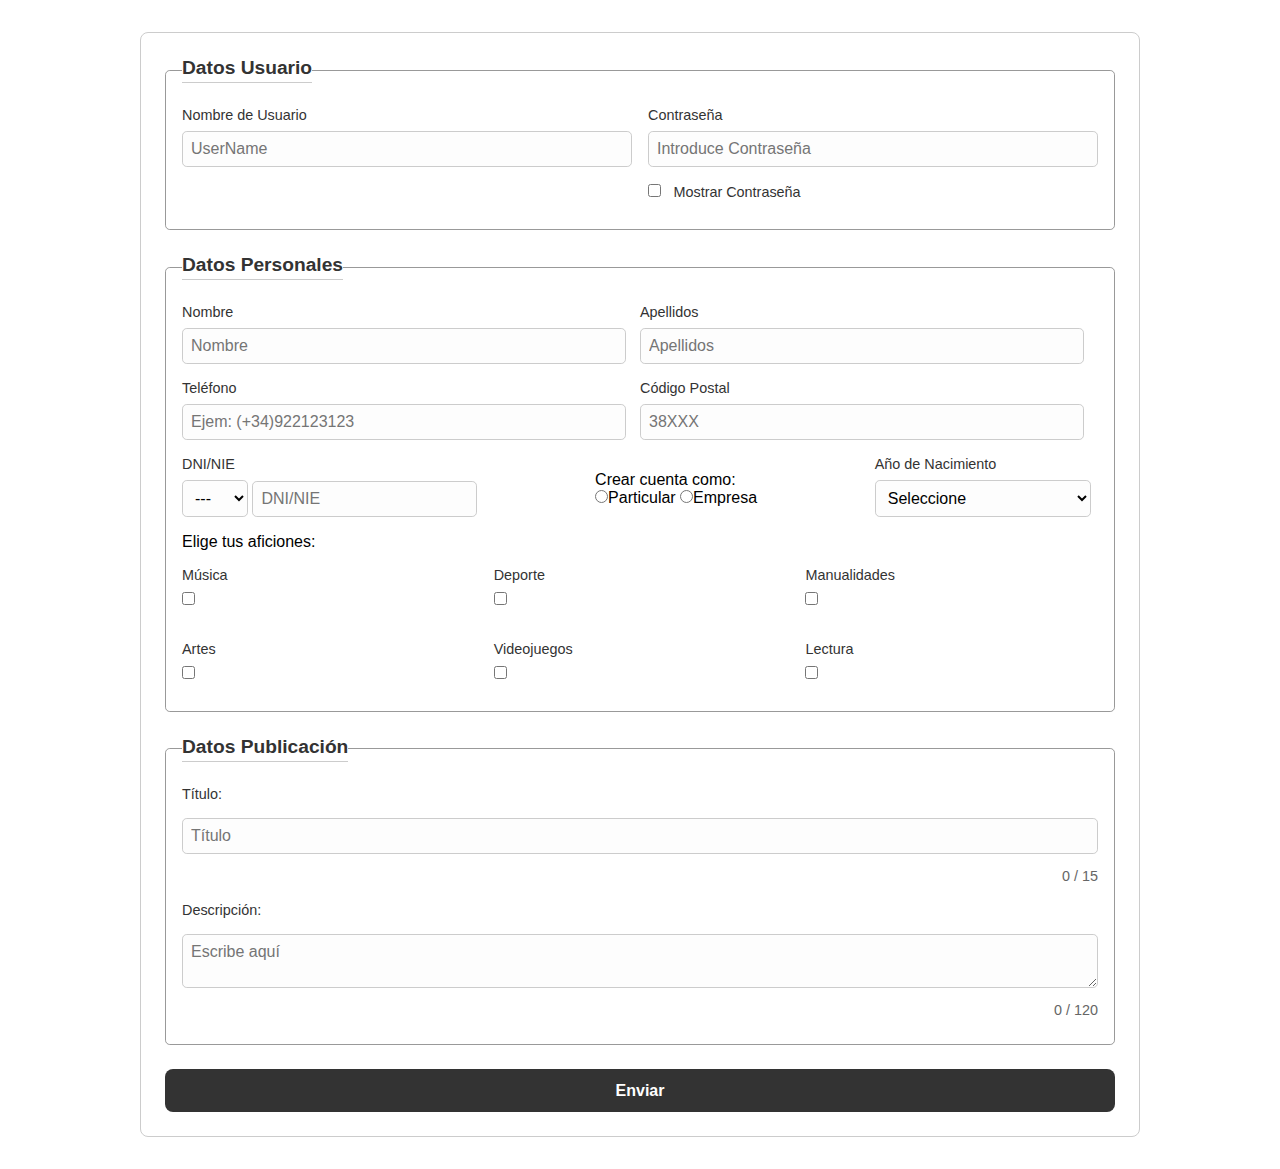
==== UT04-01/index.html @ 99a39782 "formulario hecho" ====
<!DOCTYPE html>
<html lang="en">
<head>
    <meta charset="UTF-8">
    <meta name="viewport" content="width=device-width, initial-scale=1.0">
    <title>Form</title>
    <link rel="stylesheet" href="style.css">
</head>
<body>

    <form action="https://www.w3schools.com/action_page.php" method="post">
        
        <fieldset class="campo1">
            <legend>Datos Usuario</legend>

            <div class="datos-usuarios">
                <div class="nombre">
                    <label for="nombre">Nombre de Usuario</label>
                    <!-- Añadido required porque es necesario un nombre de usuario -->
                    <input type="text" name="nombre" id="nombre" placeholder="UserName" required><br>
                </div>

                <div class="contraseña"> 
                    <label for="password">Contraseña</label>
                    <!-- Añadido required porque la contraseña es obligatoria -->
                    <input class="input1" type="password" id="password" placeholder="Introduce Contraseña" required><br>
                    <input type="checkbox" id="showPasswd">
                    <label for="showPasswd">Mostrar Contraseña</label>
                </div>
            </div>

        </fieldset>

        <fieldset class="campo2">
            <legend>Datos Personales</legend>

            <div class="datos-personales">
                <div class="datos-personales1">

                    <div>
                        <label for="nombre">Nombre</label>
                        <!-- Añadido required porque es obligatorio ingresar un nombre -->
                        <input type="text" name="nombre" id="nombre" placeholder="Nombre" required>
                    </div>


                    <div>

                        <label for="nombre">Apellidos</label>
                        <!-- Añadido required porque los apellidos son obligatorios -->
                        <input type="text" name="nombre" id="nombre" placeholder="Apellidos" required>

                    </div>


                    <div>
                        
                        <label for="telephone">Teléfono</label>
                        <!-- Añadido required porque el teléfono es obligatorio -->
                        <input type="number" name="telephone" id="telephone" placeholder="Ejem: (+34)922123123"  
                        pattern="^\(\+34\)\d{9}$" maxlength="14" required>

                    </div>

                    <div>
    
                        <label for="numero" min="0" max="4000">Código Postal</label>
                        <!-- Añadido required porque el código postal es necesario -->
                        <input type="text" name="numero" id="numero" placeholder="38XXX" 
                        pattern="^\d{5}$" maxlength="5" required>
                        
                    </div>
                    
                </div>
                
                <div class="datos-personales2">
                        
                    <div>

                        <label for="DNI"> DNI/NIE</label>
                        <select name="DNI" id="numero" required>
                            <option value="DNI" disabled selected>---</option>
                            <option value="DNI">DNI</option>
                            <option value="NIE">NIE</option>
                        </select>
                            <!-- Añadido required porque el DNI/NIE es obligatorio -->
                        <input type="text" name="DNI" id="DNI" placeholder="DNI/NIE" 
                        pattern="^[XYZ]?\d{7,8}[A-Z]$" maxlength="9" required>
                    
                    </div>
                    
                    <div>
                        <p>Crear cuenta como:</p>
                        <!-- Añadido required para asegurar que se seleccione una opción -->
                        <input type="radio" name="tipo de cuenta" value="Particular" required>Particular
                        <input type="radio" name="tipo de cuenta" value="Empresa" required>Empresa
                    </div>
                    

                    <div>
                        
                        <label for="año">Año de Nacimiento</label>
                        <!-- Añadido required porque es necesario elegir un año -->
                        <select name="año" id="año" required>
                            <option value="2010">2010</option>
                            <option value="2009">2009</option>
                            <option value="2008">2008</option>
                            <option value="2007">2007</option>
                            <option value="2006">2006</option>
                            <option value="2005">2005</option>
                            <option value="2004">2004</option>
                            <option value="2003">2003</option>
                            <option value="2002">2002</option>
                            <option value="2001">2001</option>
                            <option value="2000">2000</option>
                            <option value=""disabled selected>Seleccione</option>
                        </select>

                    </div>

                </div>

                <div class="datos-personales3">

                    <p>Elige tus aficiones:</p>
        
                    <div class="aficiones"> 

                        <div>
                            <label for="aficiones">Música</label>
                            <input type="checkbox" name="aficiones" value="aficiones"> 

                        </div>

                        <div>
                            <label for="aficiones">Deporte</label>
                            <input type="checkbox" name="aficiones" value="aficiones">

                        </div>

                        <div>
                            <label for="aficiones">Manualidades</label>
                            <input type="checkbox" name="aficiones" value="aficiones"> 

                        </div>

                        <div>
                            <label for="aficiones">Artes</label>
                            <input type="checkbox" name="aficiones" value="aficiones">

                        </div>

                        <div>
                            
                            <label for="aficiones">Videojuegos</label>
                            <input type="checkbox" name="aficiones" value="aficiones"> 
                        </div>

                        <div>
                            <label for="aficiones">Lectura</label>
                            <input type="checkbox" name="aficiones" value="aficiones">                    
                        </div>

                    </div>

                </div>


            </div>

        </fieldset>

        <fieldset class="campo3">

            <legend>Datos Publicación</legend>

            <div class="datos-publicacion">
               
                <label for="titulo">Título:</label>
                <input type="text" id="titulo" name="titulo" placeholder="Título" maxlength="15" oninput="updateCounter('titulo', 15)" required>
                <span id="titulo-counter">0 / 15</span>
    
                <label for="descripcion">Descripción:</label>
                <textarea id="descripcion" name="descripcion" placeholder="Escribe aquí" maxlength="120" oninput="updateCounter('descripcion', 120)" required></textarea>
                <span id="descripcion-counter">0 / 120</span>

            </div>
            
        </fieldset>

        <button type="submit">Enviar</button>
        
    </form>

    <script src="script.js"></script>
     
</body>
</html>
---- UT04-01/style.css ----
* {
    box-sizing: border-box; 
    margin: 0;
    padding: 0;
}

/* Estilo del formulario */
form {
    margin: 2rem auto; /* Centrar el formulario y dar espacio superior */
    max-width: 1000px; /* Ajuste el ancho máximo */
    padding: 1.5rem; /* Espaciado interno */
    border: 1px solid #ccc; /* Borde gris claro */
    border-radius: 0.5rem; /* Bordes suaves */
    background-color: #fff; /* Fondo blanco */
    font-family: Arial, sans-serif; /* Fuente estándar y legible */
}

/* Estilo de los fieldsets */
fieldset {
    margin-bottom: 1.5rem; /* Espacio entre fieldsets */
    padding: 1rem; /* Espaciado interno */
    border: 1px solid #999; /* Borde gris oscuro */
    border-radius: 0.3rem; /* Bordes suaves */
}

/* Estilo de las leyendas */
legend {
    font-weight: bold; /* Negrita para destacar */
    margin-bottom: 0.5rem; /* Separación del contenido */
    font-size: 1.2rem; /* Tamaño de letra mayor */
    color: #333; /* Color texto */
    border-bottom: 1px solid #ccc; /* Línea separadora */
    padding-bottom: 0.2rem;
}

/* Estilo de las etiquetas */
label {
    font-size: 0.9rem; /* Tamaño estándar */
    margin-bottom: 0.5rem;
    display: block; /* Asegura que cada etiqueta esté en una nueva línea */
    color: #333;
}

/* Estilo de los campos de entrada */
input, textarea, select {
    font: 1rem Arial, sans-serif; /* Fuente consistente */
    padding: 0.5rem; /* Espaciado interno */
    margin-bottom: 1rem; /* Separación entre campos */
    border: 1px solid #ccc; /* Borde gris claro */
    border-radius: 0.3rem; /* Bordes suaves */
    background-color: #fdfdfd; /* Fondo claro */
    transition: border-color 0.3s ease; /* Efecto de transición */
}

/* Efecto al enfocar */
input:focus, textarea:focus, select:focus {
    border-color: #333; /* Cambiar el borde al interactuar */
    outline: none; /* Quitar el borde por defecto */
}







/* Sección de Datos Usuario */
/* Contenedor principal de los campos de usuario */
.datos-usuarios {
    display: grid;
    grid-template-columns: 1fr 1fr; /* Dos columnas iguales */
    gap: 1rem; /* Espacio entre las columnas */
    
}

/* Estilo para los labels */
.datos-usuarios label {
    display: block; /* Mantiene el label encima del input, excepto en el caso del checkbox */
    margin-bottom: 0.5rem; /* Espacio entre el label y el input */
}

/* Estilo para los inputs de texto y contraseña */
.datos-usuarios input[type="text"],
.datos-usuarios input[type="password"] {
    width: 100%; /* El input ocupa todo el ancho disponible en su contenedor */
    padding: 0.5rem;
    box-sizing: border-box;
}

/* Contenedor para el checkbox y su label */
.contraseña input[type="checkbox"] {
    display: inline-block; /* Hace que el checkbox esté en línea con su label */
    margin-right: 0.5rem; /* Espacio entre el checkbox y su texto */
}

/* Label del checkbox */
.contraseña label[for="showPasswd"] {
    display: inline-block; /* Asegura que esté alineado horizontalmente con el checkbox */
    margin: 0; /* Quita cualquier margen adicional */
}






/*Datos personales*/
/*PRIMER CAMPO*/

.datos-personales1{
    display: grid;
    grid-template-columns: 1fr 1fr;
}

.datos-personales1 input{
    width: 97%; /* El input ocupa todo el ancho disponible en su contenedor */
}



/*SEGUNDO CAMPO*/

.datos-personales2{
    display: grid;
    grid-template-columns: auto auto auto; /* El primer elemento (select) ocupa el espacio necesario, el segundo (input) ocupa el resto */
    gap: 1rem; /* Espacio entre el select y el input */
    align-items: center; /* Alinea los elementos verticalmente */
}

#año{
    width: 97%;
}



.aficiones{
    margin-top: 1rem;
    display: grid;
    grid-template-columns: 1fr 1fr 1fr;
    grid-column: 1 / 3;
    gap: 1.2em;
}


/* Sección de Datos Publicación */
.datos-publicacion {
    display: flex;
    flex-direction: column; /* Organización vertical */
    gap: 0.5rem; /* Espaciado entre elementos */
}



/* Botón de envío */
button[type="submit"] {
    display: block; /* Centrar el botón */
    width: 100%; /* Botón al ancho del formulario */
    padding: 0.8rem; /* Espaciado interno */
    font-size: 1rem; /* Tamaño del texto */
    font-weight: bold; /* Texto en negrita */
    color: #fff; /* Texto blanco */
    background-color: #333; /* Fondo oscuro */
    border: none; /* Sin borde */
    border-radius: 0.5rem; /* Bordes redondeados */
    cursor: pointer; /* Indicador de clic */
    transition: background-color 0.3s ease; /* Transición para hover */
}

button[type="submit"]:hover {
    background-color: #555; /* Fondo más claro al pasar el ratón */
}

span {
    display: block;
    font-size: 0.9em;
    color: #666;
    margin-top: -10px;
    margin-bottom: 10px;
    text-align: end;
  }
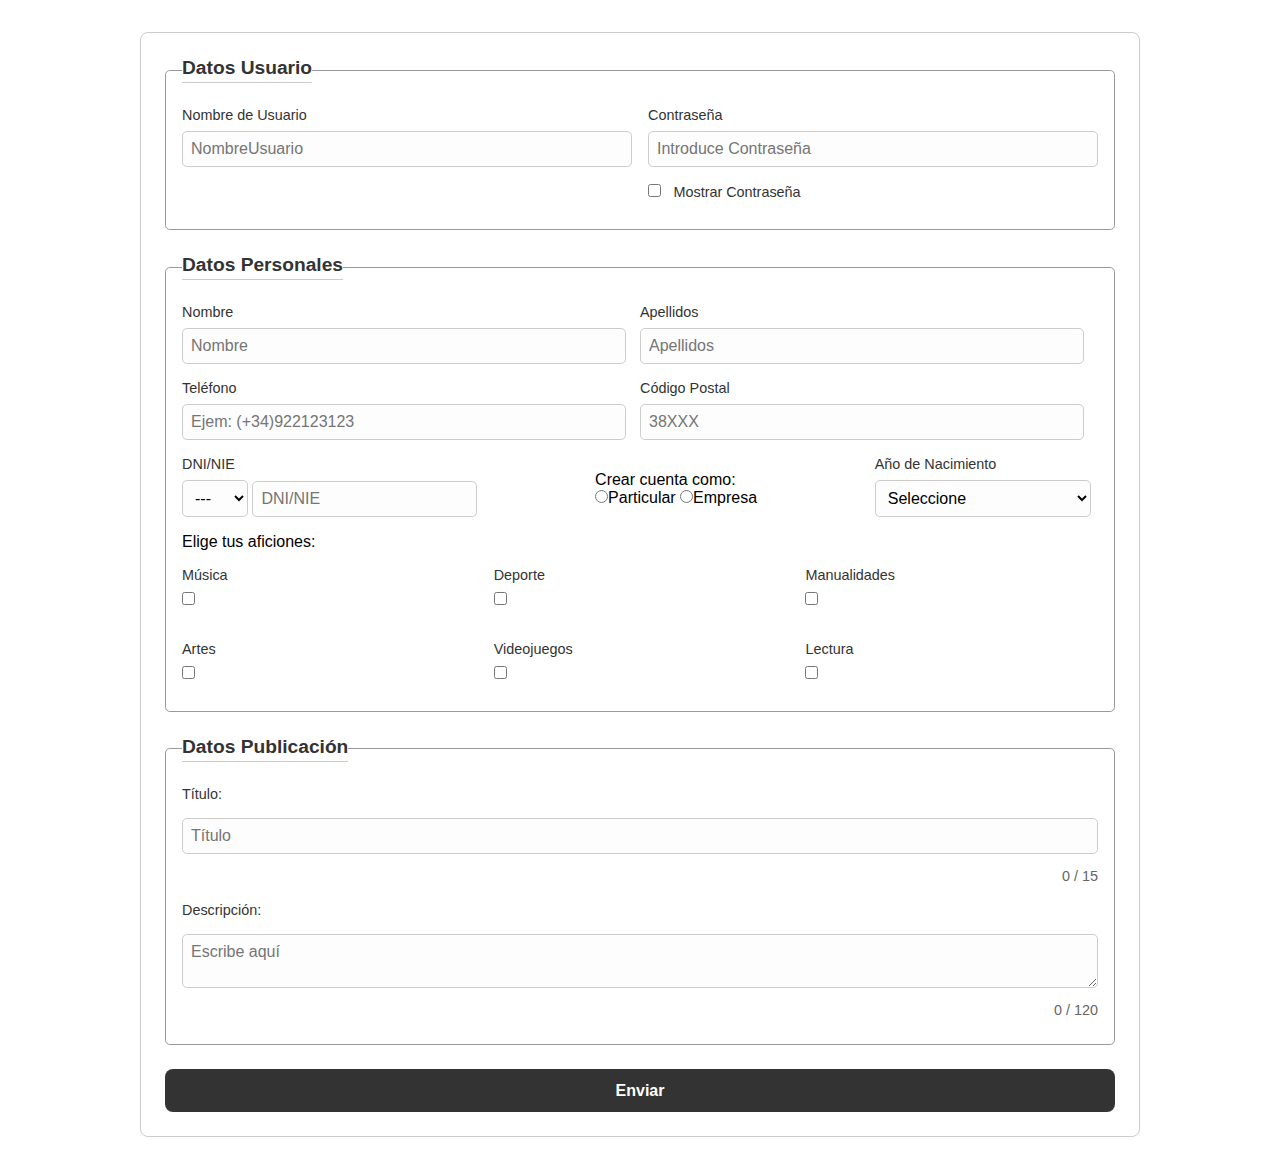
==== commit 424c7078: "Otras modificaciones" ====
--- a/UT04-01/index.html
+++ b/UT04-01/index.html
@@ -8,7 +8,7 @@
 </head>
 <body>
 
-    <form action="https://www.w3schools.com/action_page.php" method="post">
+    <form action="https://www.w3schools.com/action_page.php" method="post" id="frm" novalidate> 
         
         <fieldset class="campo1">
             <legend>Datos Usuario</legend>
@@ -17,7 +17,7 @@
                 <div class="nombre">
                     <label for="nombre">Nombre de Usuario</label>
                     <!-- Añadido required porque es necesario un nombre de usuario -->
-                    <input type="text" name="nombre" id="nombre" placeholder="UserName" required><br>
+                    <input type="text" name="NombreUsuario" id="UserName" placeholder="NombreUsuario" required><br>
                 </div>
 
                 <div class="contraseña"> 
@@ -40,7 +40,7 @@
                     <div>
                         <label for="nombre">Nombre</label>
                         <!-- Añadido required porque es obligatorio ingresar un nombre -->
-                        <input type="text" name="nombre" id="nombre" placeholder="Nombre" required>
+                        <input type="text" name="Nombre" id="nombre" placeholder="Nombre" required>
                     </div>
 
 
@@ -48,7 +48,7 @@
 
                         <label for="nombre">Apellidos</label>
                         <!-- Añadido required porque los apellidos son obligatorios -->
-                        <input type="text" name="nombre" id="nombre" placeholder="Apellidos" required>
+                        <input type="text" name="Apellidos" id="apellidos" placeholder="Apellidos" required>
 
                     </div>
 
@@ -57,7 +57,7 @@
                         
                         <label for="telephone">Teléfono</label>
                         <!-- Añadido required porque el teléfono es obligatorio -->
-                        <input type="number" name="telephone" id="telephone" placeholder="Ejem: (+34)922123123"  
+                        <input type="number" name="Telefono" id="telephone" placeholder="Ejem: (+34)922123123"  
                         pattern="^\(\+34\)\d{9}$" maxlength="14" required>
 
                     </div>
@@ -66,7 +66,7 @@
     
                         <label for="numero" min="0" max="4000">Código Postal</label>
                         <!-- Añadido required porque el código postal es necesario -->
-                        <input type="text" name="numero" id="numero" placeholder="38XXX" 
+                        <input type="text" name="CodigoPostal" id="codigo-postal" placeholder="38XXX" 
                         pattern="^\d{5}$" maxlength="5" required>
                         
                     </div>
@@ -77,14 +77,14 @@
                         
                     <div>
 
-                        <label for="DNI"> DNI/NIE</label>
-                        <select name="DNI" id="numero" required>
+                        <label for="TipoDocumento"> DNI/NIE</label>
+                        <select name="TipoDocumento" id="numero" required>
                             <option value="DNI" disabled selected>---</option>
                             <option value="DNI">DNI</option>
                             <option value="NIE">NIE</option>
                         </select>
                             <!-- Añadido required porque el DNI/NIE es obligatorio -->
-                        <input type="text" name="DNI" id="DNI" placeholder="DNI/NIE" 
+                        <input type="text" name="DniNie" id="DNI" placeholder="DNI/NIE" 
                         pattern="^[XYZ]?\d{7,8}[A-Z]$" maxlength="9" required>
                     
                     </div>
@@ -92,16 +92,16 @@
                     <div>
                         <p>Crear cuenta como:</p>
                         <!-- Añadido required para asegurar que se seleccione una opción -->
-                        <input type="radio" name="tipo de cuenta" value="Particular" required>Particular
-                        <input type="radio" name="tipo de cuenta" value="Empresa" required>Empresa
-                    </div>
-                    
-
-                    <div>
-                        
-                        <label for="año">Año de Nacimiento</label>
+                        <input type="radio" name="CuentaComo" value="Particular" required>Particular
+                        <input type="radio" name="CuentaComo" value="Empresa" required>Empresa
+                    </div>
+                    
+
+                    <div>
+                        
+                        <label for="AnioNacimiento">Año de Nacimiento</label>
                         <!-- Añadido required porque es necesario elegir un año -->
-                        <select name="año" id="año" required>
+                        <select name="AnioNacimiento" id="año" required>
                             <option value="2010">2010</option>
                             <option value="2009">2009</option>
                             <option value="2008">2008</option>
@@ -123,45 +123,48 @@
                 <div class="datos-personales3">
 
                     <p>Elige tus aficiones:</p>
+
+                    <input type="hidden" name="Aficiones"  id="aficiones" value="">
         
-                    <div class="aficiones"> 
-
-                        <div>
-                            <label for="aficiones">Música</label>
-                            <input type="checkbox" name="aficiones" value="aficiones"> 
-
-                        </div>
-
-                        <div>
-                            <label for="aficiones">Deporte</label>
-                            <input type="checkbox" name="aficiones" value="aficiones">
-
-                        </div>
-
-                        <div>
-                            <label for="aficiones">Manualidades</label>
-                            <input type="checkbox" name="aficiones" value="aficiones"> 
-
-                        </div>
-
-                        <div>
-                            <label for="aficiones">Artes</label>
-                            <input type="checkbox" name="aficiones" value="aficiones">
-
+                    <div class="Aficiones"> 
+
+                        <div>
+                            <label for="aficiones1">Música</label>
+                            <input type="checkbox" id="Música"> 
+
+                        </div>
+
+                        <div>
+                            <label for="aficiones2">Deporte</label>
+                            <input type="checkbox" id="Deporte">
+
+                        </div>
+
+                        <div>
+                            <label for="aficiones3">Manualidades</label>
+                            <input type="checkbox" id="Manualidades"> 
+
+                        </div>
+
+                        <div>
+                            <label for="aficiones4">Artes</label>
+                            <input type="checkbox" id="Artes">
                         </div>
 
                         <div>
                             
-                            <label for="aficiones">Videojuegos</label>
-                            <input type="checkbox" name="aficiones" value="aficiones"> 
-                        </div>
-
-                        <div>
-                            <label for="aficiones">Lectura</label>
-                            <input type="checkbox" name="aficiones" value="aficiones">                    
-                        </div>
-
-                    </div>
+                            <label for="aficiones5">Videojuegos</label>
+                            <input type="checkbox" id="Videojuegos"> 
+                        </div>
+
+                        <div>
+                            <label for="aficiones6">Lectura</label>
+                            <input type="checkbox" id="Lectura">
+                        </div>
+
+
+                    </div>
+
 
                 </div>
 
@@ -177,11 +180,11 @@
             <div class="datos-publicacion">
                
                 <label for="titulo">Título:</label>
-                <input type="text" id="titulo" name="titulo" placeholder="Título" maxlength="15" oninput="updateCounter('titulo', 15)" required>
+                <input type="text" id="titulo" name="PublicacionTitulo" placeholder="Título" maxlength="15" oninput="updateCounter('titulo', 15)" required>
                 <span id="titulo-counter">0 / 15</span>
     
                 <label for="descripcion">Descripción:</label>
-                <textarea id="descripcion" name="descripcion" placeholder="Escribe aquí" maxlength="120" oninput="updateCounter('descripcion', 120)" required></textarea>
+                <textarea id="descripcion" name="PublicacionDescripcion" placeholder="Escribe aquí" maxlength="120" oninput="updateCounter('descripcion', 120)" required></textarea>
                 <span id="descripcion-counter">0 / 120</span>
 
             </div>
--- a/UT04-01/style.css
+++ b/UT04-01/style.css
@@ -134,7 +134,7 @@
 
 
 
-.aficiones{
+.Aficiones{
     margin-top: 1rem;
     display: grid;
     grid-template-columns: 1fr 1fr 1fr;
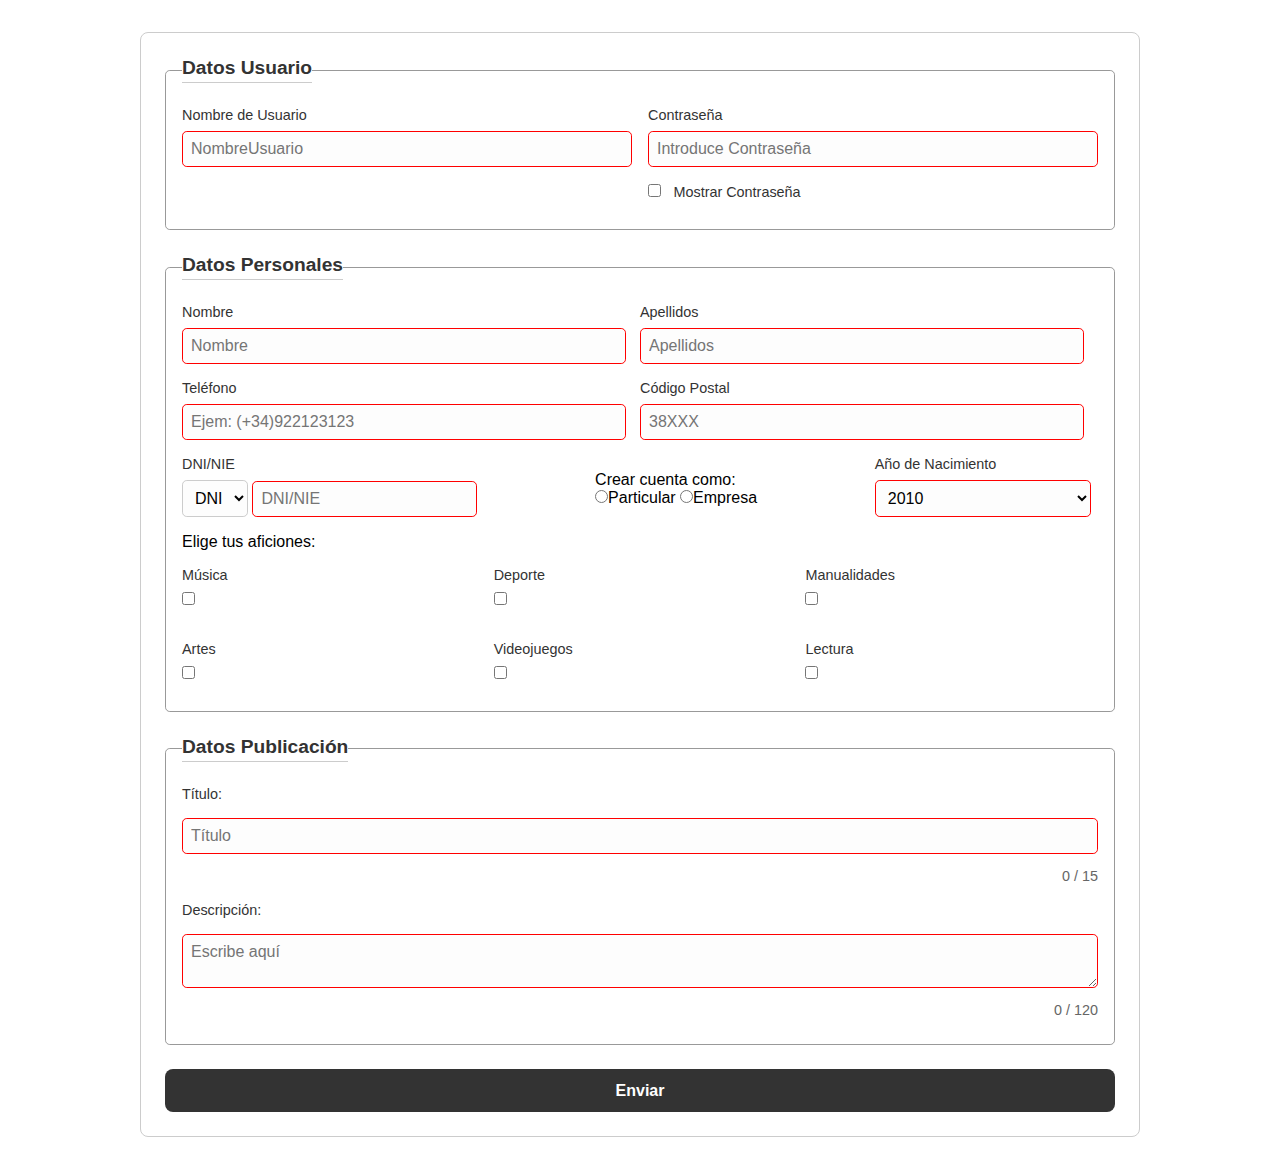
==== commit 45c2fb20: "MODIFICACIONES" ====
--- a/UT04-01/index.html
+++ b/UT04-01/index.html
@@ -17,13 +17,13 @@
                 <div class="nombre">
                     <label for="nombre">Nombre de Usuario</label>
                     <!-- Añadido required porque es necesario un nombre de usuario -->
-                    <input type="text" name="NombreUsuario" id="UserName" placeholder="NombreUsuario" required><br>
+                    <input type="text" name="NombreUsuario" id="UserName" placeholder="NombreUsuario" required minlength="4" maxlength="20">
                 </div>
 
                 <div class="contraseña"> 
                     <label for="password">Contraseña</label>
                     <!-- Añadido required porque la contraseña es obligatoria -->
-                    <input class="input1" type="password" id="password" placeholder="Introduce Contraseña" required><br>
+                    <input class="input1" type="password" id="password" placeholder="Introduce Contraseña" required maxlength="8" minlength="8" pattern="^\d{8}$">
                     <input type="checkbox" id="showPasswd">
                     <label for="showPasswd">Mostrar Contraseña</label>
                 </div>
@@ -57,17 +57,16 @@
                         
                         <label for="telephone">Teléfono</label>
                         <!-- Añadido required porque el teléfono es obligatorio -->
-                        <input type="number" name="Telefono" id="telephone" placeholder="Ejem: (+34)922123123"  
-                        pattern="^\(\+34\)\d{9}$" maxlength="14" required>
+                        <input type="text" name="Telefono" id="telephone" placeholder="Ejem: (+34)922123123"  
+                        pattern="^\(\+34\)\d{9}$" maxlength="14" required> <!-- numero de telefono  debe tener el formato (+34)922123123 -->
 
                     </div>
 
                     <div>
     
-                        <label for="numero" min="0" max="4000">Código Postal</label>
+                        <label for="numero">Código Postal</label>
                         <!-- Añadido required porque el código postal es necesario -->
-                        <input type="text" name="CodigoPostal" id="codigo-postal" placeholder="38XXX" 
-                        pattern="^\d{5}$" maxlength="5" required>
+                        <input type="text" name="CodigoPostal" id="codigo_postal" placeholder="38XXX" required pattern="^38\d{3}$" maxlength="5">  <!-- codigo postal debe contener solo 5 numeros y debe comenzar con 38> -->
                         
                     </div>
                     
@@ -79,12 +78,11 @@
 
                         <label for="TipoDocumento"> DNI/NIE</label>
                         <select name="TipoDocumento" id="numero" required>
-                            <option value="DNI" disabled selected>---</option>
                             <option value="DNI">DNI</option>
                             <option value="NIE">NIE</option>
                         </select>
                             <!-- Añadido required porque el DNI/NIE es obligatorio -->
-                        <input type="text" name="DniNie" id="DNI" placeholder="DNI/NIE" 
+                        <input type="text" name="DniNie" id="DniNie" placeholder="DNI/NIE" 
                         pattern="^[XYZ]?\d{7,8}[A-Z]$" maxlength="9" required>
                     
                     </div>
@@ -102,7 +100,8 @@
                         <label for="AnioNacimiento">Año de Nacimiento</label>
                         <!-- Añadido required porque es necesario elegir un año -->
                         <select name="AnioNacimiento" id="año" required>
-                            <option value="2010">2010</option>
+                            <option value=""disabled selected>2010</option>
+                            <!-- <option value="2010">2010</option> -->
                             <option value="2009">2009</option>
                             <option value="2008">2008</option>
                             <option value="2007">2007</option>
@@ -113,7 +112,86 @@
                             <option value="2002">2002</option>
                             <option value="2001">2001</option>
                             <option value="2000">2000</option>
-                            <option value=""disabled selected>Seleccione</option>
+                            <option value="2008">1999</option>
+                            <option value="1998">1998</option>
+                            <option value="1997">1997</option>
+                            <option value="1996">1996</option>
+                            <option value="1995">1995</option>
+                            <option value="1994">1994</option>
+                            <option value="1993">1993</option>
+                            <option value="1992">1992</option>
+                            <option value="1991">1991</option>
+                            <option value="1990">1990</option>
+                            <option value="1989">1989</option>
+                            <option value="1988">1988</option>
+                            <option value="1987">1987</option>
+                            <option value="1986">1986</option>
+                            <option value="1985">1985</option>
+                            <option value="1984">1984</option>
+                            <option value="1983">1983</option>
+                            <option value="1982">1982</option>
+                            <option value="1981">1981</option>
+                            <option value="1980">1980</option>
+                            <option value="1979">1979</option>
+                            <option value="1978">1978</option>
+                            <option value="1977">1977</option>
+                            <option value="1976">1976</option>
+                            <option value="1975">1975</option>
+                            <option value="1974">1974</option>
+                            <option value="1973">1973</option>
+                            <option value="1972">1972</option>
+                            <option value="1971">1971</option>
+                            <option value="1970">1970</option>
+                            <option value="1969">1969</option>
+                            <option value="1968">1968</option>
+                            <option value="1967">1967</option>
+                            <option value="1966">1966</option>
+                            <option value="1965">1965</option>
+                            <option value="1964">1964</option>
+                            <option value="1963">1963</option>
+                            <option value="1962">1962</option>
+                            <option value="1961">1961</option>
+                            <option value="1960">1960</option>
+                            <option value="1959">1959</option>
+                            <option value="1958">1958</option>
+                            <option value="1957">1957</option>
+                            <option value="1956">1956</option>
+                            <option value="1955">1955</option>
+                            <option value="1954">1954</option>
+                            <option value="1953">1953</option>
+                            <option value="1952">1952</option>
+                            <option value="1951">1951</option>
+                            <option value="1950">1950</option>
+                            <option value="1949">1949</option>
+                            <option value="1948">1948</option>
+                            <option value="1947">1947</option>
+                            <option value="1946">1946</option>
+                            <option value="1945">1945</option>
+                            <option value="1944">1944</option>
+                            <option value="1943">1943</option>
+                            <option value="1942">1942</option>
+                            <option value="1941">1941</option>
+                            <option value="1940">1940</option>
+                            <option value="1939">1939</option>
+                            <option value="1938">1938</option>
+                            <option value="1937">1937</option>
+                            <option value="1936">1936</option>
+                            <option value="1935">1935</option>
+                            <option value="1934">1934</option>
+                            <option value="1933">1933</option>
+                            <option value="1932">1932</option>
+                            <option value="1931">1931</option>
+                            <option value="1930">1930</option>
+                            <option value="1929">1929</option>
+                            <option value="1928">1928</option>
+                            <option value="1927">1927</option>
+                            <option value="1926">1926</option>
+                            <option value="1925">1925</option>
+                            <option value="1924">1924</option>
+                            <option value="1923">1923</option>
+                            <option value="1922">1922</option>
+                            <option value="1921">1921</option>
+                            <option value="1920">1920</option>
                         </select>
 
                     </div>
@@ -124,7 +202,7 @@
 
                     <p>Elige tus aficiones:</p>
 
-                    <input type="hidden" name="Aficiones"  id="aficiones" value="">
+                    <input type="hidden" name="Aficiones"  id="aficiones" value=""> <!-- USAR JS PARA HACER ESTO, HAY QUE HACER UN ARRAY Y LLAMARLO Y VER CUALES ESTAN SELECCIONADAS Y ENTONCES MANDAR ESAS AFICIONES (UNA FUMADA)--> 
         
                     <div class="Aficiones"> 
 
@@ -180,11 +258,11 @@
             <div class="datos-publicacion">
                
                 <label for="titulo">Título:</label>
-                <input type="text" id="titulo" name="PublicacionTitulo" placeholder="Título" maxlength="15" oninput="updateCounter('titulo', 15)" required>
+                <input type="text" id="titulo" name="PublicacionTitulo" placeholder="Título"  minlength="4" maxlength="15" oninput="updateCounter('titulo', 15)" required>
                 <span id="titulo-counter">0 / 15</span>
     
                 <label for="descripcion">Descripción:</label>
-                <textarea id="descripcion" name="PublicacionDescripcion" placeholder="Escribe aquí" maxlength="120" oninput="updateCounter('descripcion', 120)" required></textarea>
+                <textarea id="descripcion" name="PublicacionDescripcion" placeholder="Escribe aquí"  minlength="4" maxlength="120" oninput="updateCounter('descripcion', 120)" required></textarea>
                 <span id="descripcion-counter">0 / 120</span>
 
             </div>
--- a/UT04-01/style.css
+++ b/UT04-01/style.css
@@ -117,10 +117,14 @@
     width: 97%; /* El input ocupa todo el ancho disponible en su contenedor */
 }
 
+input:invalid,
+select:invalid,
+textarea:invalid {
+    border-color: red;
+}
 
 
 /*SEGUNDO CAMPO*/
-
 .datos-personales2{
     display: grid;
     grid-template-columns: auto auto auto; /* El primer elemento (select) ocupa el espacio necesario, el segundo (input) ocupa el resto */
